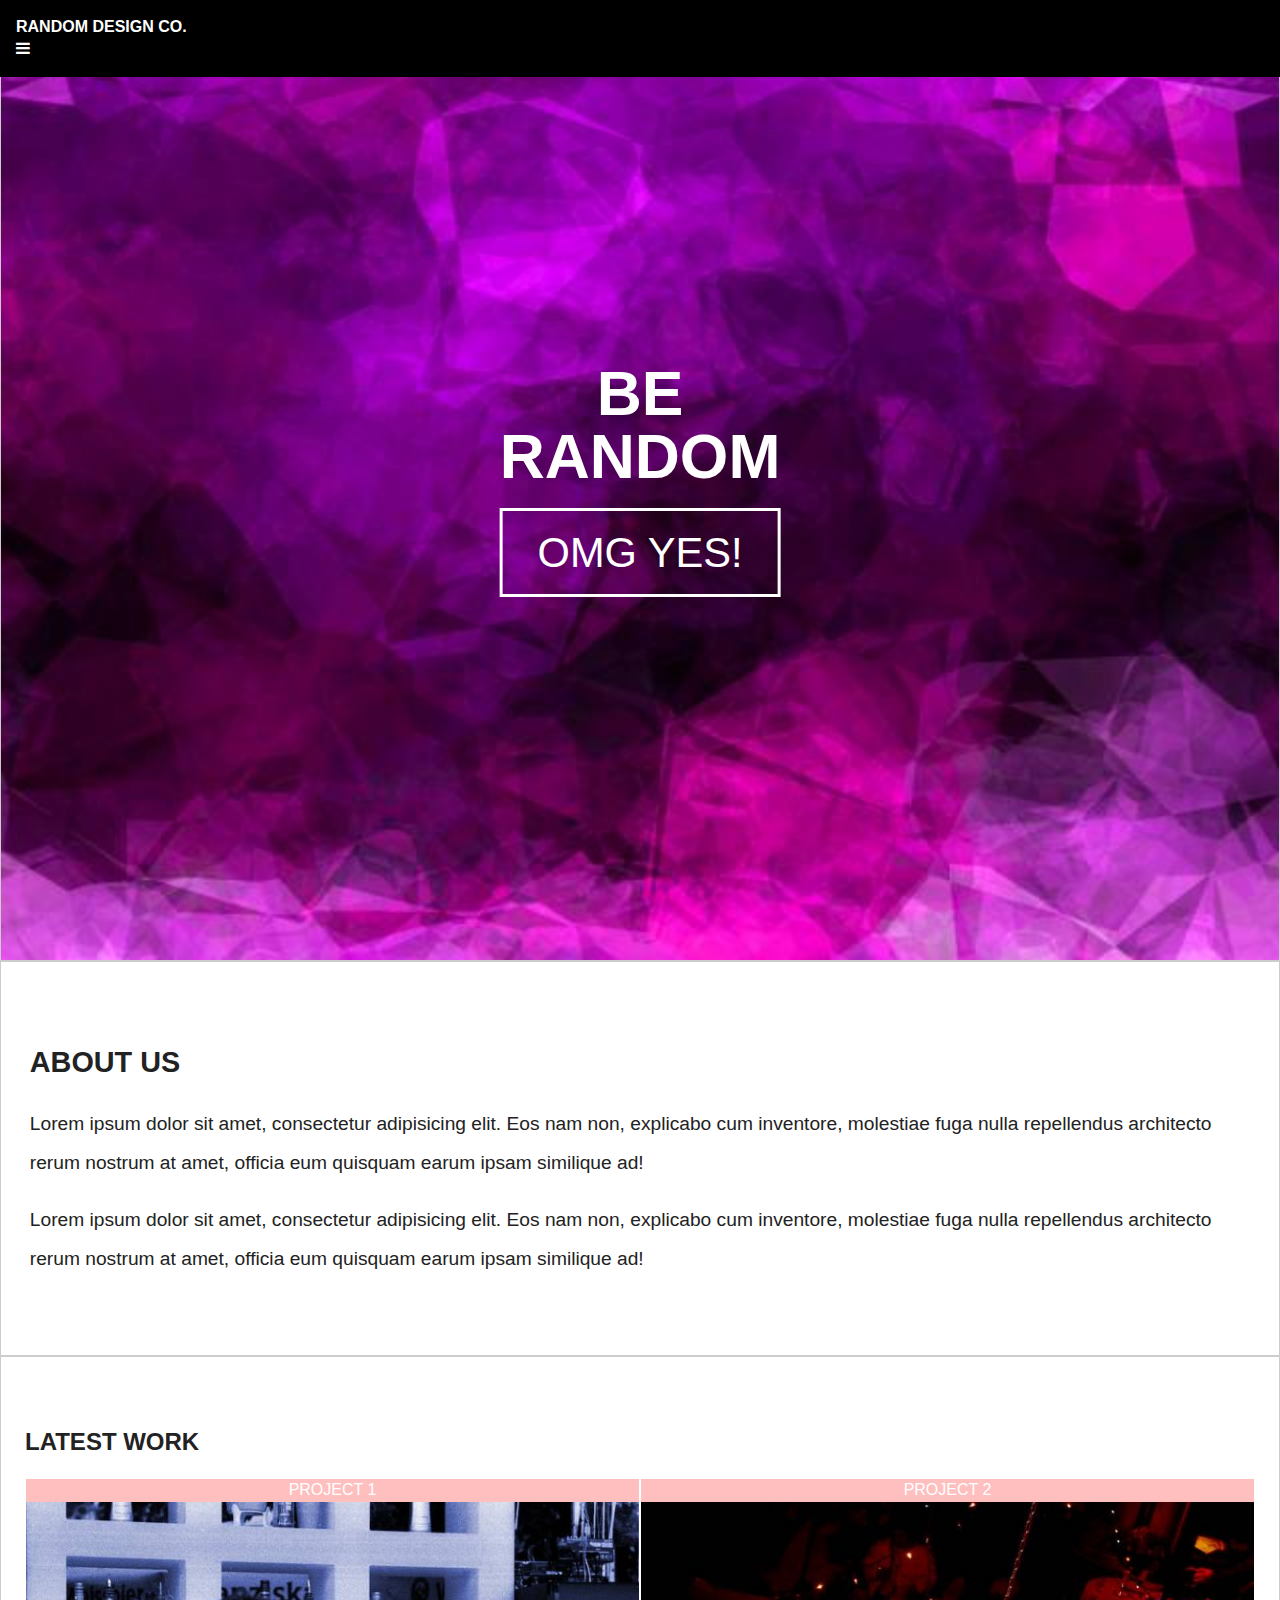
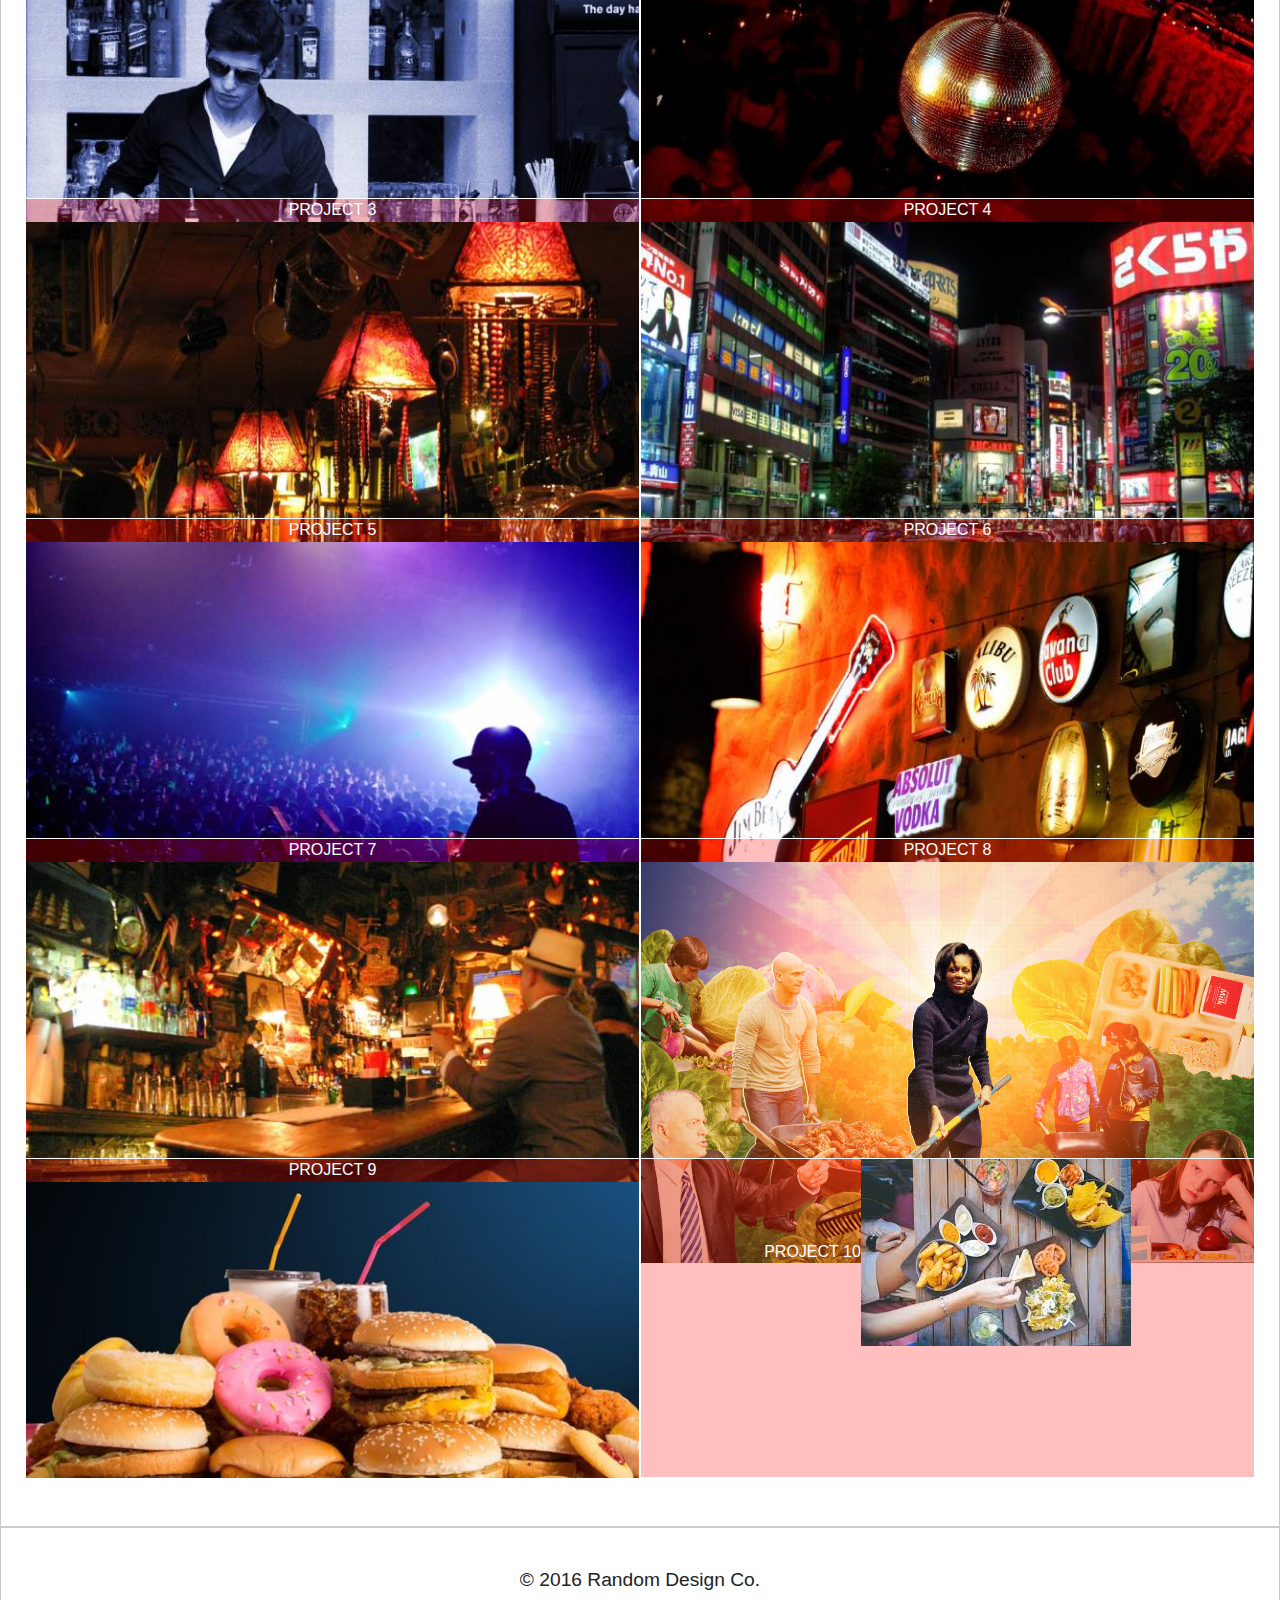
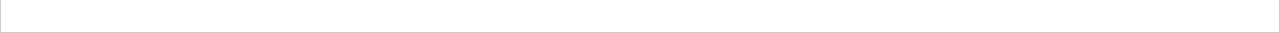
==== dynamic-content.html @ 79e0cf65 "Added dynamic html" ====
<!doctype html>
<html class="no-js" lang="">
    <head>
        <meta charset="utf-8">
        <meta http-equiv="x-ua-compatible" content="ie=edge">
        <title>Random Design Co</title>
        <meta name="description" content="">
        <meta name="viewport" content="width=device-width, initial-scale=1">

        <link rel="apple-touch-icon" href="apple-touch-icon.png">
        <!-- Place favicon.ico in the root directory -->
        <link rel="stylesheet" href="https://maxcdn.bootstrapcdn.com/font-awesome/4.7.0/css/font-awesome.min.css" />
        <link rel="stylesheet" href="css/normalize.css">
        <link rel="stylesheet" href="css/main.css">
        <script src="js/vendor/modernizr-2.8.3.min.js"></script>
    </head>
    <body>
        <!--[if lt IE 8]>
            <p class="browserupgrade">You are using an <strong>outdated</strong> browser. Please <a href="http://browsehappy.com/">upgrade your browser</a> to improve your experience.</p>
        <![endif]-->

        <!-- Add your site or application content here -->
        <header class="page-header">
          <h1>RANDOM DESIGN CO.</h1>
          <i class="fa fa-bars" aria-hidden="true"></i>
        </header>

        <section class="random">
          <div class="random_content">
            <h2>BE</h2>
            <h2>RANDOM</h2>
            <p>OMG YES!</p>
          </div>
          <img class="purple_bg" src="img/purple-bg.jpeg">
        </section>

        <section class="main">
          <h2>ABOUT US</h2>
          <p>Lorem ipsum dolor sit amet, consectetur adipisicing elit. Eos nam non, explicabo cum inventore, molestiae fuga nulla repellendus architecto rerum nostrum at amet, officia eum quisquam earum ipsam similique ad!</p>

          <p>Lorem ipsum dolor sit amet, consectetur adipisicing elit. Eos nam non, explicabo cum inventore, molestiae fuga nulla repellendus architecto rerum nostrum at amet, officia eum quisquam earum ipsam similique ad!</p>
        </section>

        <section class="latest_work">
          <h2>LATEST WORK</h2>
          <div class="grid">
            <article class="project">PROJECT 1<img src="img/1-cocktail.jpeg" alt="cocktail"></article>
            <article class="project">PROJECT 2<img src="img/2-disco.jpeg" alt="disco"></article>
            <article class="project">PROJECT 3<img src="img/3-bookstore.jpeg" alt="bookstore"></article>
            <article class="project">PROJECT 4<img src="img/4-traffic.jpeg" alt="traffic"></article>
            <article class="project">PROJECT 5<img src="img/5-concert.jpg" alt="concert"></article>
            <article class="project">PROJECT 6<img src="img/6-nightlife.jpg" alt="nighlife"></article>
            <article class="project">PROJECT 7<img src="img/7-bar.jpg" alt="bar"></article>
            <article class="project">PROJECT 8<img src="img/flotus.jpg" alt="first lady"></article>
            <article class="project">PROJECT 9<img src="img/junk.jpg" alt="junk"></article>
            <article class="project">PROJECT 10<img src="img/food.jpg" alt="food"></article>
          </div>
        </section>

          <footer class="page-footer">
           <p>© 2016 Random Design Co.</P>
          </footer>


          <script src="https://code.jquery.com/jquery-1.12.0.min.js"></script>
          <script>window.jQuery || document.write('<script src="js/vendor/jquery-1.12.0.min.js"><\/script>')</script>
          <script src="js/plugins.js"></script>
          <script src="js/main.js"></script>

          <!-- Google Analytics: change UA-XXXXX-X to be your site's ID. -->
          <script>
              (function(b,o,i,l,e,r){b.GoogleAnalyticsObject=l;b[l]||(b[l]=
              function(){(b[l].q=b[l].q||[]).push(arguments)});b[l].l=+new Date;
              e=o.createElement(i);r=o.getElementsByTagName(i)[0];
              e.src='https://www.google-analytics.com/analytics.js';
              r.parentNode.insertBefore(e,r)}(window,document,'script','ga'));
              ga('create','UA-XXXXX-X','auto');ga('send','pageview');
          </script>
      </body>
  </html>
---- css/main.css ----
/*! HTML5 Boilerplate v5.3.0 | MIT License | https://html5boilerplate.com/ */

/*
 * What follows is the result of much research on cross-browser styling.
 * Credit left inline and big thanks to Nicolas Gallagher, Jonathan Neal,
 * Kroc Camen, and the H5BP dev community and team.
 */

/* ==========================================================================
   Base styles: opinionated defaults
   ========================================================================== */

html {
    color: #222;
    font-size: 1em;
    line-height: 1.4;
}

/*
 * Remove text-shadow in selection highlight:
 * https://twitter.com/miketaylr/status/12228805301
 *
 * These selection rule sets have to be separate.
 * Customize the background color to match your design.
 */

::-moz-selection {
    background: #b3d4fc;
    text-shadow: none;
}

::selection {
    background: #b3d4fc;
    text-shadow: none;
}

/*
 * A better looking default horizontal rule
 */

hr {
    display: block;
    height: 1px;
    border: 0;
    border-top: 1px solid #ccc;
    margin: 1em 0;
    padding: 0;
}

/*
 * Remove the gap between audio, canvas, iframes,
 * images, videos and the bottom of their containers:
 * https://github.com/h5bp/html5-boilerplate/issues/440
 */

audio,
canvas,
iframe,
img,
svg,
video {
    vertical-align: middle;
}

/*
 * Remove default fieldset styles.
 */

fieldset {
    border: 0;
    margin: 0;
    padding: 0;
}

/*
 * Allow only vertical resizing of textareas.
 */

textarea {
    resize: vertical;
}

/* ==========================================================================
   Browser Upgrade Prompt
   ========================================================================== */

.browserupgrade {
    margin: 0.2em 0;
    background: #ccc;
    color: #000;
    padding: 0.2em 0;
}

/* ==========================================================================
   Author's custom styles
   ========================================================================== */
   html {
     box-sizing: border-box;
   }
   *, *:before, *:after {
     box-sizing: inherit;
   }
/*---header---*/

.page-header {
  position: fixed;
  top: 0;
  left: 0;
  width: 100%;
  background-color: #000;
  color: #fff;
  padding: 1em;
  z-index: 10;
}

.page-header h1 {
  font-size: 1em;
  text-transform: uppercase;
  margin: 0;
}

.fa fa-bars {
}
/*---random----*/
img {
  max-width: 100%;
}

.random {
  position: relative;
  font-size: 1.3em;
  color: #fff;
}

.purple_bg {
  display: block;
  border: 1px solid #CCC;
  position: relative;
  z-index: -10;
  width: 100%;
}

.random_content {
  position: absolute;
  top: 50%;
  left: 50%;
  transform: translate(-50%, -50%);
  text-align: center;
  font-size: 2em;
}

.random_content h2,
.random_content p {
  margin: 0;
  line-height: 1em;
}

.random_content p {
  border: 3px solid #fff;
  margin-top: 20px;
  padding: 0.5em;
}
/*--about us-----*/
.main {
  border: 1px solid #CCC;
  font-size: 1.2em;
  line-height: 2em;
  padding-left: 1.5em;
  padding-right: 1.5em;
  padding-top: 3em;
  padding-bottom: 3em;
}
/*------------------*/
.latest_work {
  border: 1px solid #CCC;
  padding-left: 1.5em;
  padding-right: 1.5em;
  padding-top: 3em;
  padding-bottom: 3em;
}
.project {
  border: 1px solid #fff;
  background:hsla(0,100%,50%,0.25);
  width: 50%;
  height: 20em;
  color: #fff;
  float: left;
}
.grid {
  max-width: 100%;
  overflow: auto;
  text-align: center;
}
/*---footer---*/
.page-footer {
  border: 1px solid #CCC;
  font-size: 1.2em;
  text-align: center;
  padding-top: 1em;
  padding-bottom: 1em;
  clear: both;
}




/* ==========================================================================
   Helper classes
   ========================================================================== */

/*
 * Hide visually and from screen readers
 */

.hidden {
    display: none !important;
}

/*
 * Hide only visually, but have it available for screen readers:
 * http://snook.ca/archives/html_and_css/hiding-content-for-accessibility
 */

.visuallyhidden {
    border: 0;
    clip: rect(0 0 0 0);
    height: 1px;
    margin: -1px;
    overflow: hidden;
    padding: 0;
    position: absolute;
    width: 1px;
}

/*
 * Extends the .visuallyhidden class to allow the element
 * to be focusable when navigated to via the keyboard:
 * https://www.drupal.org/node/897638
 */

.visuallyhidden.focusable:active,
.visuallyhidden.focusable:focus {
    clip: auto;
    height: auto;
    margin: 0;
    overflow: visible;
    position: static;
    width: auto;
}

/*
 * Hide visually and from screen readers, but maintain layout
 */

.invisible {
    visibility: hidden;
}

/*
 * Clearfix: contain floats
 *
 * For modern browsers
 * 1. The space content is one way to avoid an Opera bug when the
 *    `contenteditable` attribute is included anywhere else in the document.
 *    Otherwise it causes space to appear at the top and bottom of elements
 *    that receive the `clearfix` class.
 * 2. The use of `table` rather than `block` is only necessary if using
 *    `:before` to contain the top-margins of child elements.
 */

.clearfix:before,
.clearfix:after {
    content: " "; /* 1 */
    display: table; /* 2 */
}

.clearfix:after {
    clear: both;
}

/* ==========================================================================
   EXAMPLE Media Queries for Responsive Design.
   These examples override the primary ('mobile first') styles.
   Modify as content requires.
   ========================================================================== */

@media only screen and (min-width: 35em) {
    /* Style adjustments for viewports that meet the condition */
}

@media print,
       (-webkit-min-device-pixel-ratio: 1.25),
       (min-resolution: 1.25dppx),
       (min-resolution: 120dpi) {
    /* Style adjustments for high resolution devices */
}

/* ==========================================================================
   Print styles.
   Inlined to avoid the additional HTTP request:
   http://www.phpied.com/delay-loading-your-print-css/
   ========================================================================== */

@media print {
    *,
    *:before,
    *:after,
    *:first-letter,
    *:first-line {
        background: transparent !important;
        color: #000 !important; /* Black prints faster:
                                   http://www.sanbeiji.com/archives/953 */
        box-shadow: none !important;
        text-shadow: none !important;
    }

    a,
    a:visited {
        text-decoration: underline;
    }

    a[href]:after {
        content: " (" attr(href) ")";
    }

    abbr[title]:after {
        content: " (" attr(title) ")";
    }

    /*
     * Don't show links that are fragment identifiers,
     * or use the `javascript:` pseudo protocol
     */

    a[href^="#"]:after,
    a[href^="javascript:"]:after {
        content: "";
    }

    pre,
    blockquote {
        border: 1px solid #999;
        page-break-inside: avoid;
    }

    /*
     * Printing Tables:
     * http://css-discuss.incutio.com/wiki/Printing_Tables
     */

    thead {
        display: table-header-group;
    }

    tr,
    img {
        page-break-inside: avoid;
    }

    img {
        max-width: 100% !important;
    }

    p,
    h2,
    h3 {
        orphans: 3;
        widows: 3;
    }

    h2,
    h3 {
        page-break-after: avoid;
    }
}
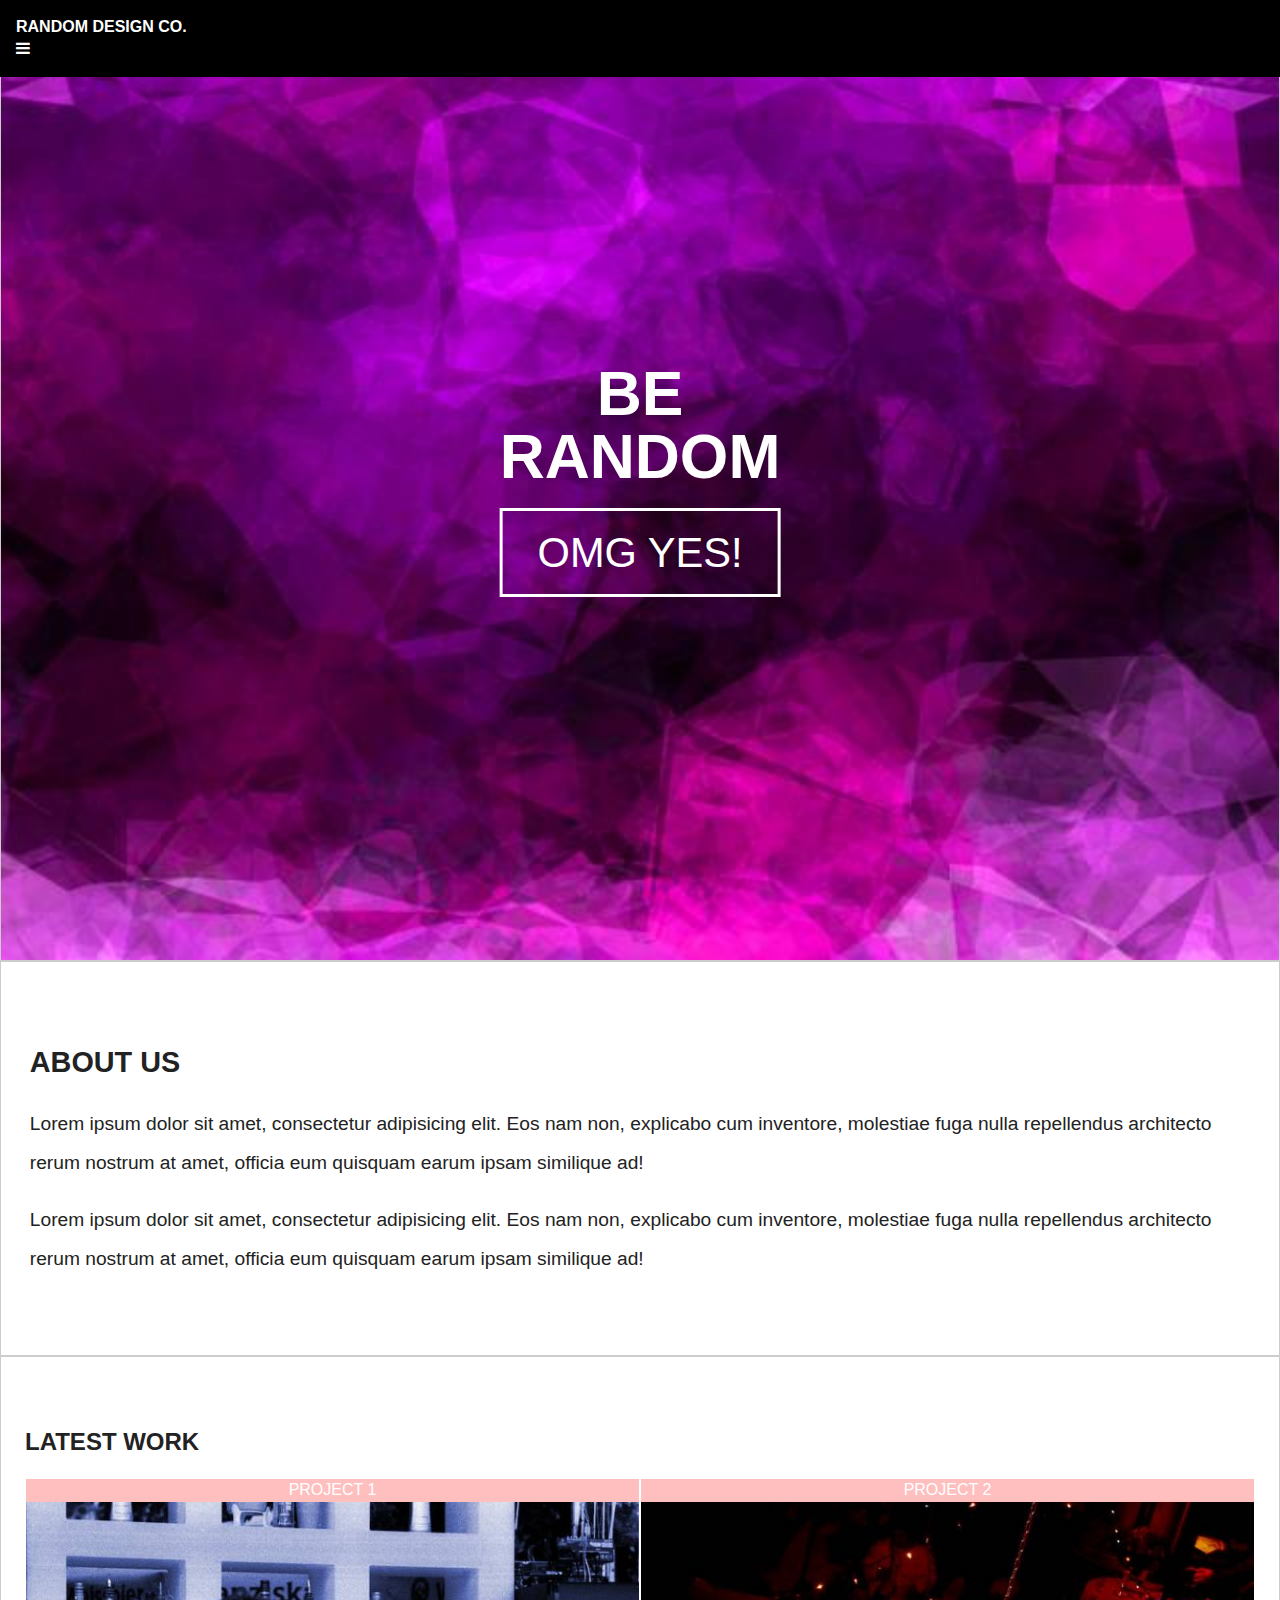
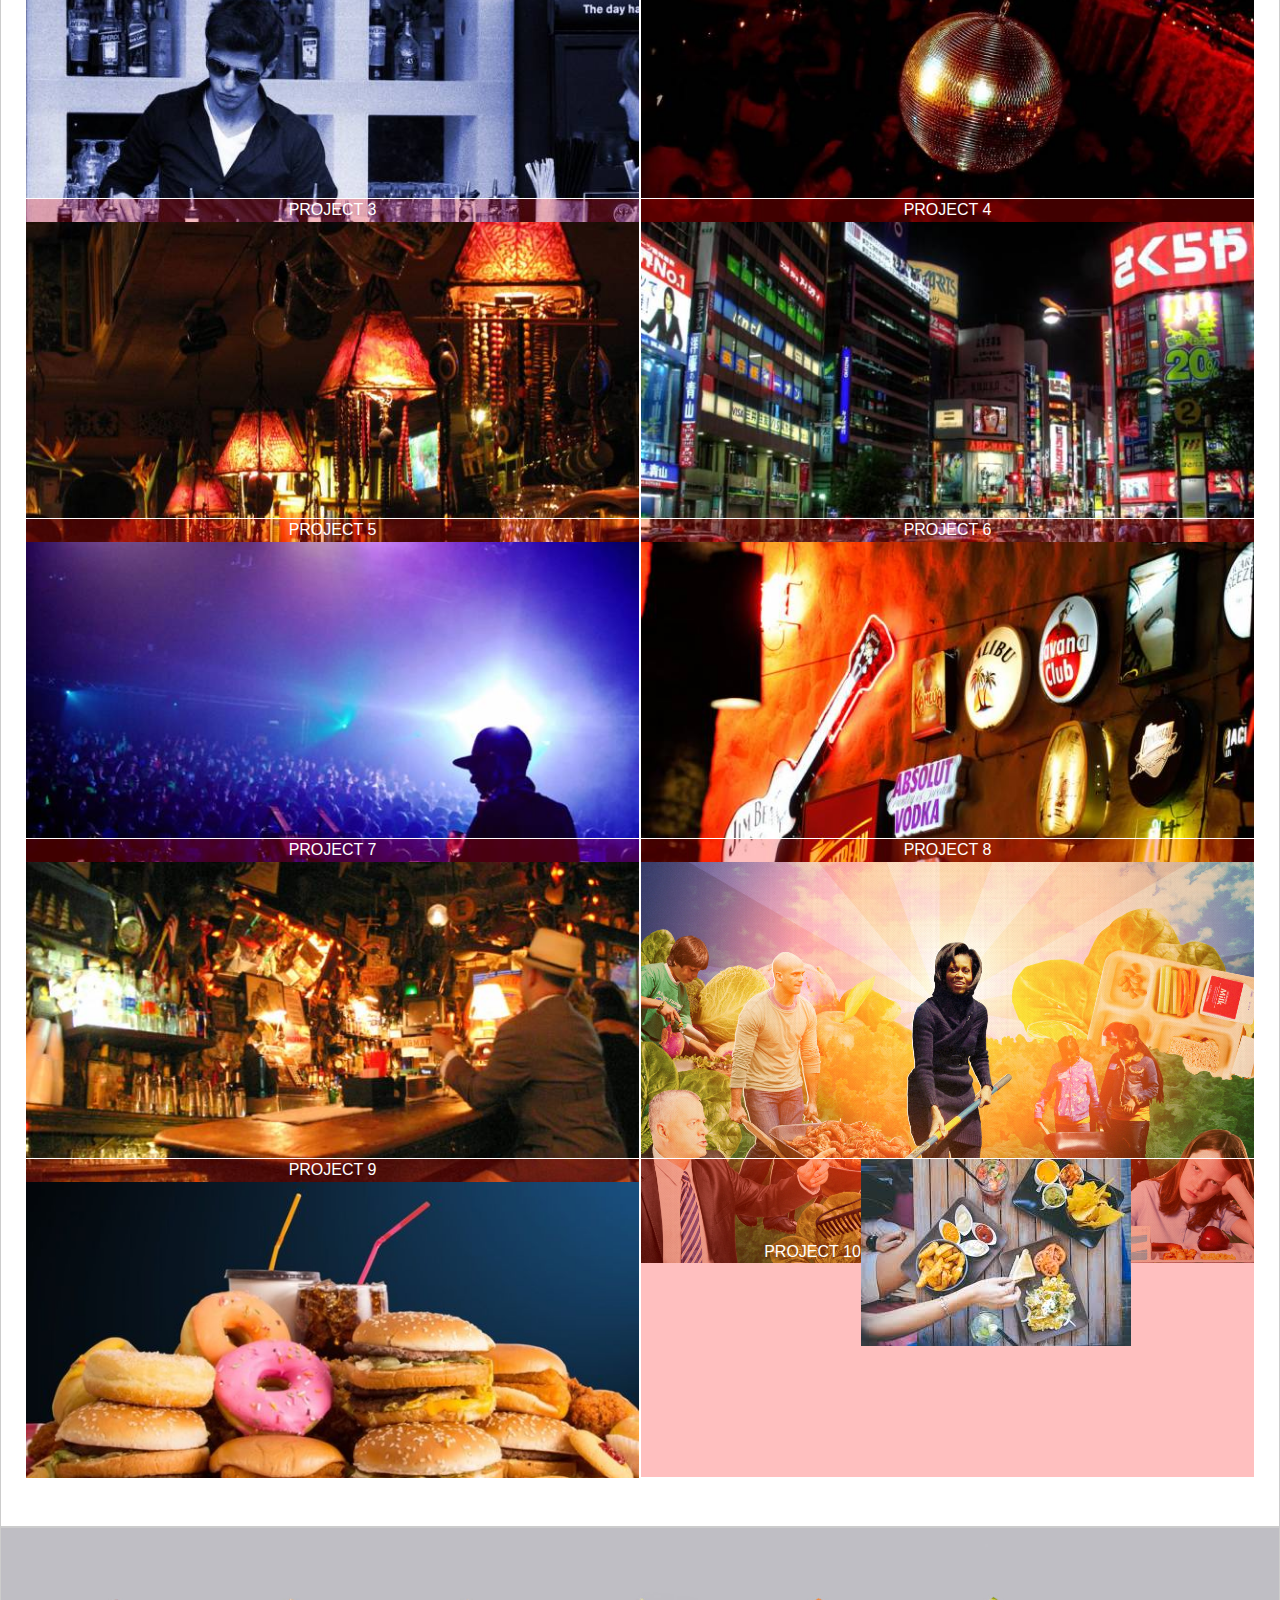
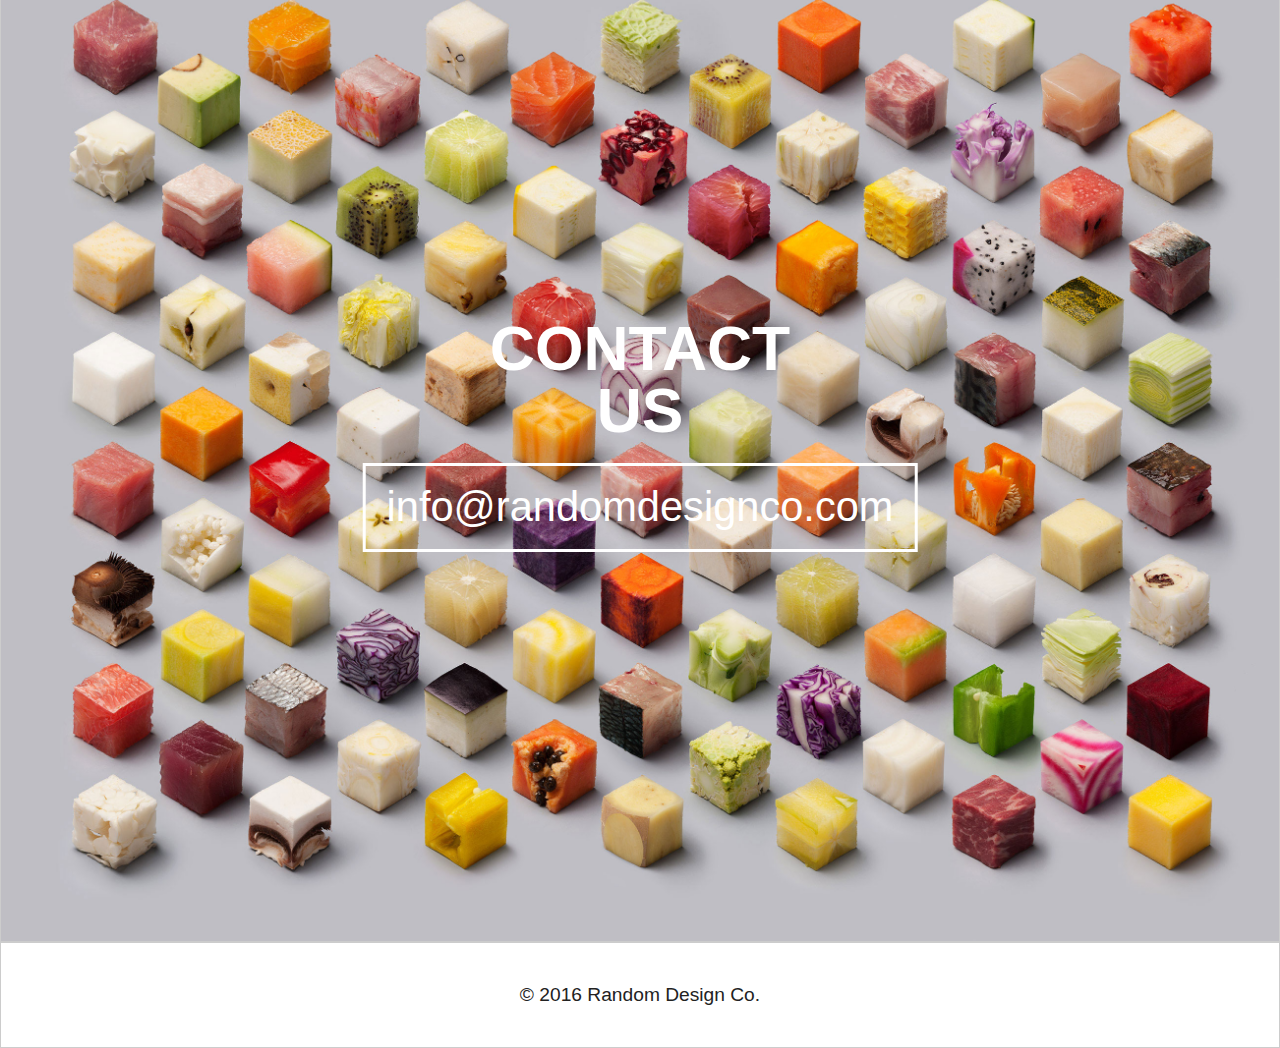
==== commit 1278d05a: "Added content" ====
--- a/dynamic-content.html
+++ b/dynamic-content.html
@@ -57,6 +57,15 @@
           </div>
         </section>
 
+        <section class="random">
+          <div class="random_content">
+            <h2>CONTACT</h2>
+            <h2>US</h2>
+            <p>info@randomdesignco.com</p>
+          </div>
+          <img class="purple_bg" src="img/cubes.jpg">
+        </section>
+
           <footer class="page-footer">
            <p>© 2016 Random Design Co.</P>
           </footer>
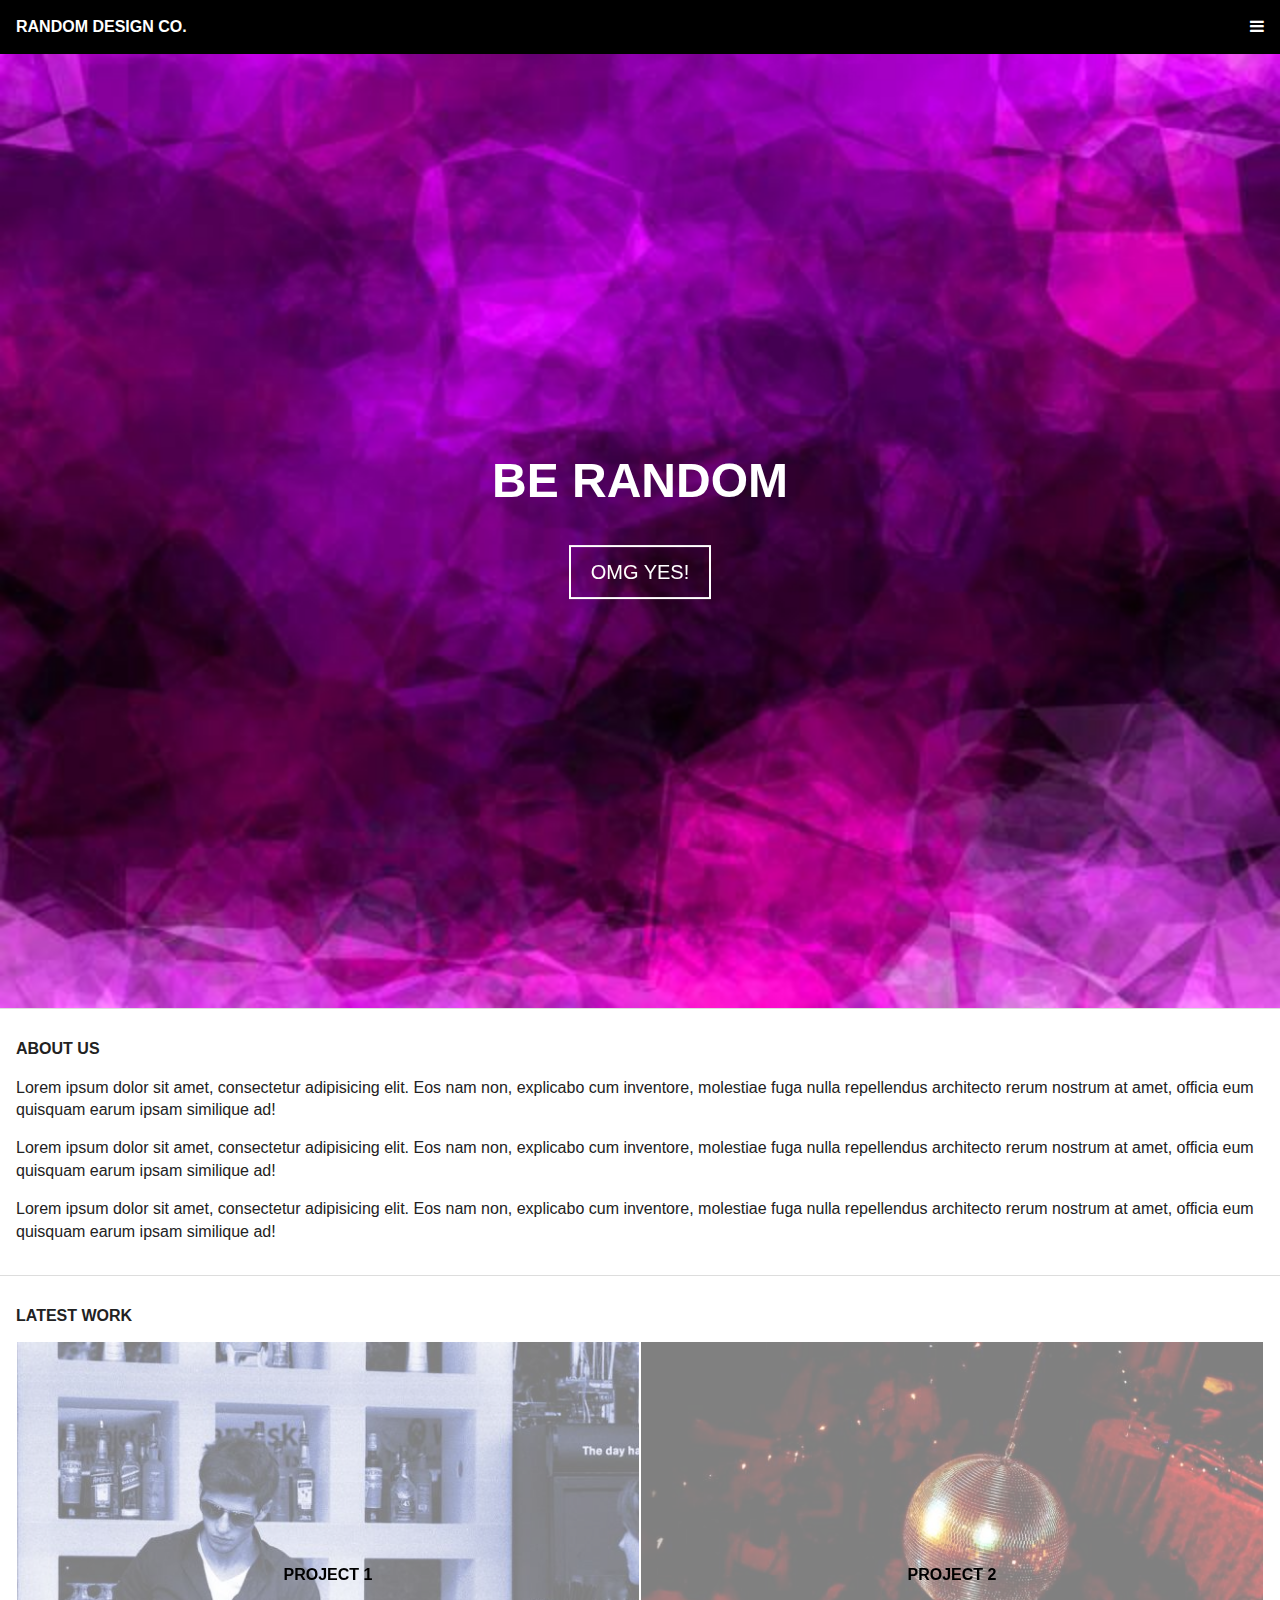
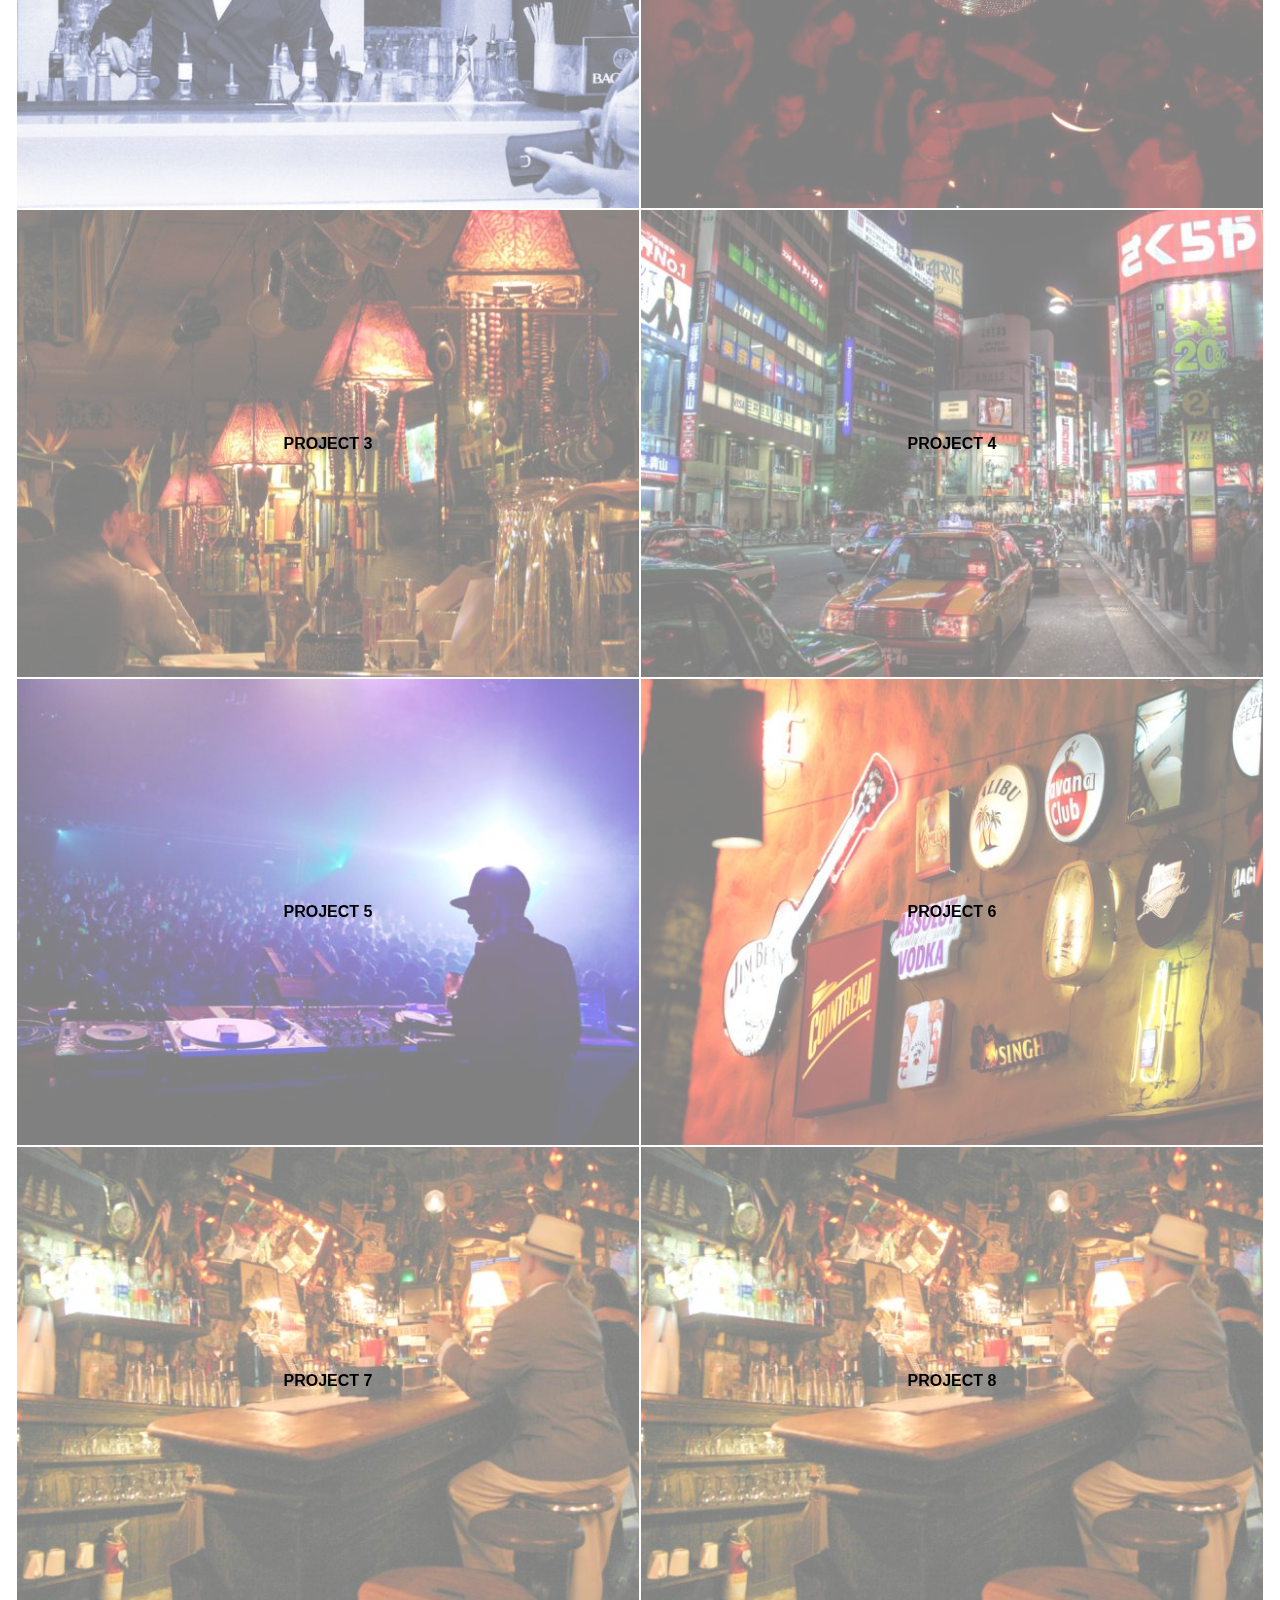
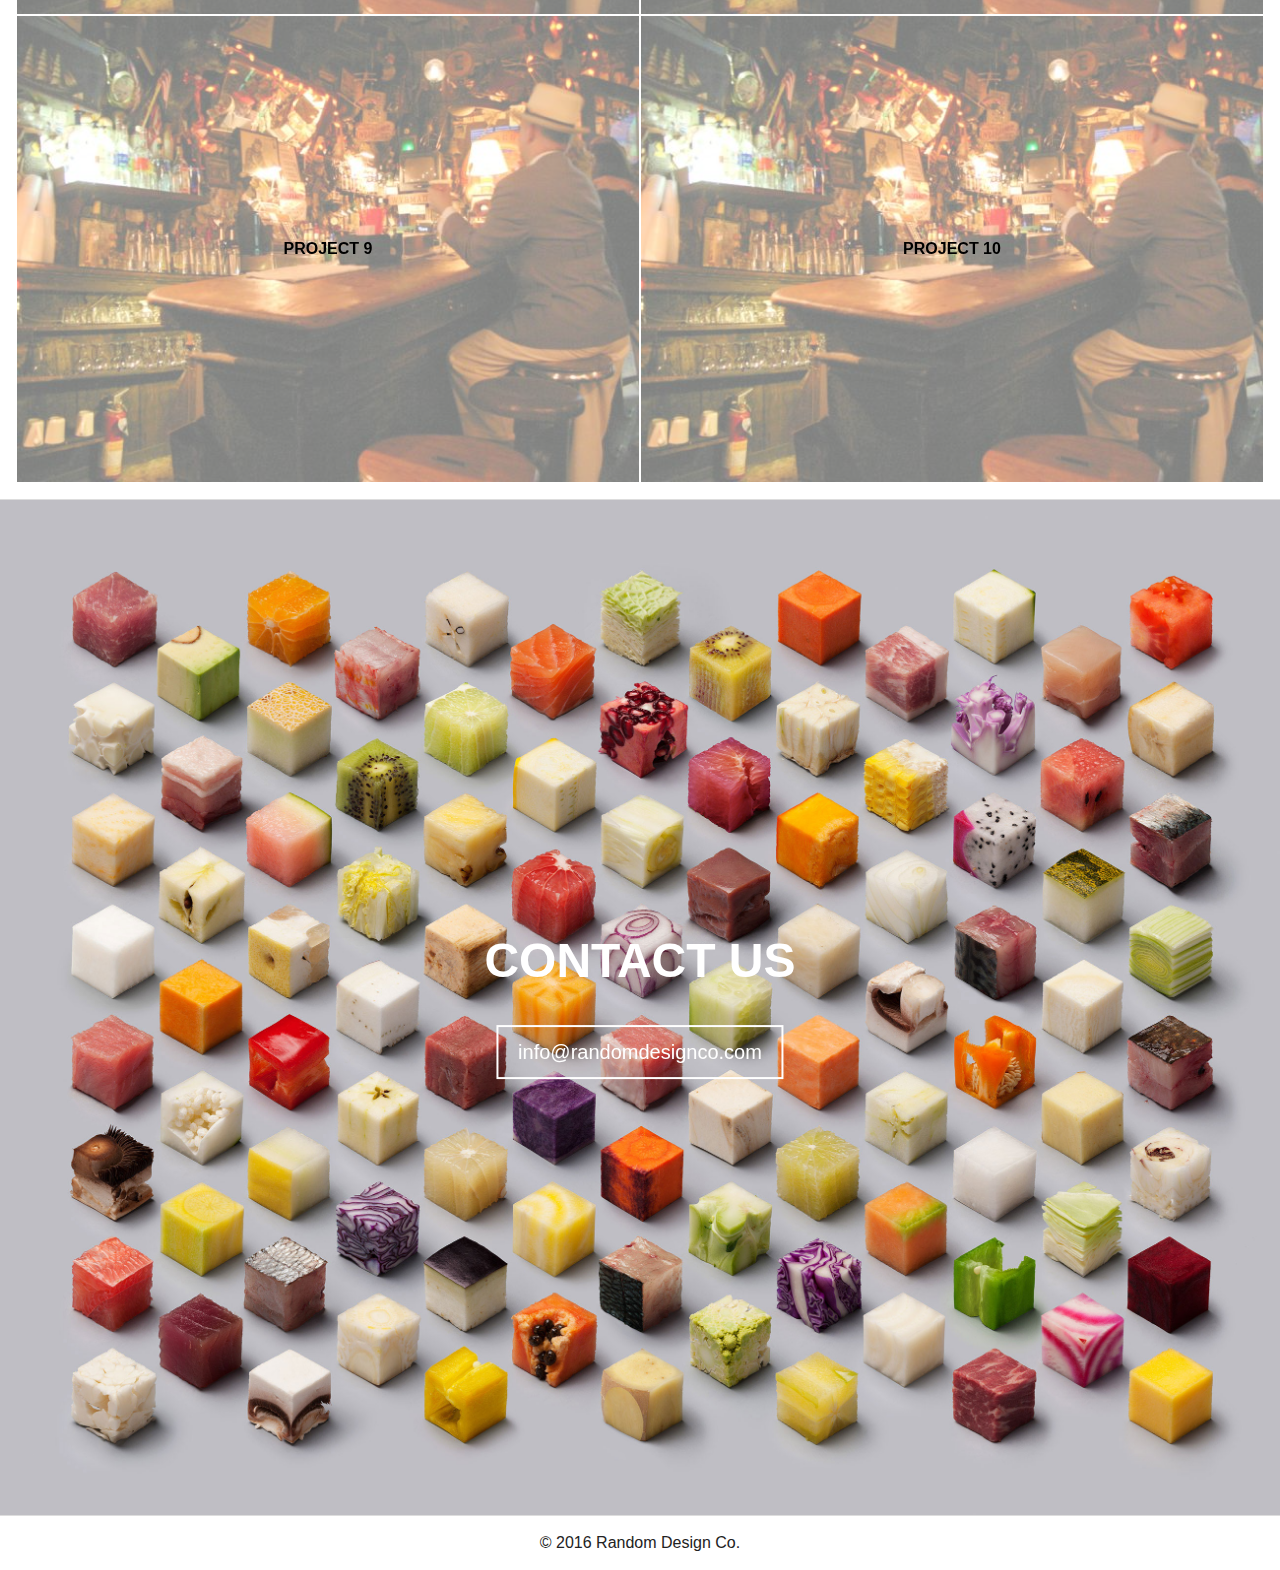
==== commit 8040a85b: "Added content from tutorial" ====
--- a/dynamic-content.html
+++ b/dynamic-content.html
@@ -22,53 +22,104 @@
         <!-- Add your site or application content here -->
         <header class="page-header">
           <h1>RANDOM DESIGN CO.</h1>
-          <i class="fa fa-bars" aria-hidden="true"></i>
+          <nav class="main-nav">
+             <i class="fa fa-bars" aria-hidden="true"></i>
+          </nav>
         </header>
 
-        <section class="random">
-          <div class="random_content">
-            <h2>BE</h2>
-            <h2>RANDOM</h2>
-            <p>OMG YES!</p>
-          </div>
-          <img class="purple_bg" src="img/purple-bg.jpeg">
+        <section class="page-section jumbotron">
+          <div class="jumbotron_content">
+           <h2>Be Random</h2>
+           <a href="#" class="btn">OMG YES!</a>
+         </div>
+         <img class="jumbotron_bg" src="img/purple-bg.jpeg" alt="abstract purple">
         </section>
 
-        <section class="main">
-          <h2>ABOUT US</h2>
+        <section class="page-section">
+          <h2>About Us</h2>
           <p>Lorem ipsum dolor sit amet, consectetur adipisicing elit. Eos nam non, explicabo cum inventore, molestiae fuga nulla repellendus architecto rerum nostrum at amet, officia eum quisquam earum ipsam similique ad!</p>
-
+          <p>Lorem ipsum dolor sit amet, consectetur adipisicing elit. Eos nam non, explicabo cum inventore, molestiae fuga nulla repellendus architecto rerum nostrum at amet, officia eum quisquam earum ipsam similique ad!</p>
           <p>Lorem ipsum dolor sit amet, consectetur adipisicing elit. Eos nam non, explicabo cum inventore, molestiae fuga nulla repellendus architecto rerum nostrum at amet, officia eum quisquam earum ipsam similique ad!</p>
         </section>
 
-        <section class="latest_work">
+        <section class="page-section">
           <h2>LATEST WORK</h2>
-          <div class="grid">
-            <article class="project">PROJECT 1<img src="img/1-cocktail.jpeg" alt="cocktail"></article>
-            <article class="project">PROJECT 2<img src="img/2-disco.jpeg" alt="disco"></article>
-            <article class="project">PROJECT 3<img src="img/3-bookstore.jpeg" alt="bookstore"></article>
-            <article class="project">PROJECT 4<img src="img/4-traffic.jpeg" alt="traffic"></article>
-            <article class="project">PROJECT 5<img src="img/5-concert.jpg" alt="concert"></article>
-            <article class="project">PROJECT 6<img src="img/6-nightlife.jpg" alt="nighlife"></article>
-            <article class="project">PROJECT 7<img src="img/7-bar.jpg" alt="bar"></article>
-            <article class="project">PROJECT 8<img src="img/flotus.jpg" alt="first lady"></article>
-            <article class="project">PROJECT 9<img src="img/junk.jpg" alt="junk"></article>
-            <article class="project">PROJECT 10<img src="img/food.jpg" alt="food"></article>
-          </div>
+
+          <div class="clearfix">
+          <a href="#">
+            <article class="project-thumb">
+              <h3>PROJECT 1</h3>
+              <img src="img/1-cocktail.jpeg" alt"cocktail">
+            </article>
+          </a>
+          <a href="#">
+            <article class="project-thumb">
+              <h3>PROJECT 2</h3>
+              <img src="img/2-disco.jpeg" alt"disco">
+            </article>
+          </a>
+          <a href="#">
+            <article class="project-thumb">
+              <h3>PROJECT 3</h3>
+              <img src="img/3-bookstore.jpeg" alt"bookstore">
+            </article>
+          </a>
+          <a href="#">
+            <article class="project-thumb">
+              <h3>PROJECT 4</h3>
+              <img src="img/4-traffic.jpeg" alt"traffic">
+            </article>
+          </a>
+          <a href="#">
+            <article class="project-thumb">
+              <h3>PROJECT 5</h3>
+              <img src="img/5-concert.jpg" alt"concert">
+            </article>
+          </a>
+          <a href="#">
+            <article class="project-thumb">
+              <h3>PROJECT 6</h3>
+              <img src="img/6-nightlife.jpg" alt"nightlife">
+            </article>
+          </a>
+          <a href="#">
+            <article class="project-thumb">
+              <h3>PROJECT 7</h3>
+              <img src="img/7-bar.jpg" alt"background">
+            </article>
+          </a>
+          <a href="#">
+            <article class="project-thumb">
+              <h3>PROJECT 8</h3>
+              <img src="img/7-bar.jpg" alt"background">
+            </article>
+          </a>
+          <a href="#">
+            <article class="project-thumb">
+              <h3>PROJECT 9</h3>
+              <img src="img/7-bar.jpg" alt"background">
+            </article>
+          </a>
+          <a href="#">
+            <article class="project-thumb">
+              <h3>PROJECT 10</h3>
+              <img src="img/7-bar.jpg" alt"background">
+            </article>
+          </a>
+        </div>
         </section>
 
-        <section class="random">
-          <div class="random_content">
-            <h2>CONTACT</h2>
-            <h2>US</h2>
-            <p>info@randomdesignco.com</p>
-          </div>
-          <img class="purple_bg" src="img/cubes.jpg">
+        <section class="page-section jumbotron">
+          <div class="jumbotron_content">
+           <h2>Contact Us</h2>
+           <a href="#" class="btn">info@randomdesignco.com</a>
+         </div>
+         <img class="jumbotron_bg" src="img/cubes.jpg" alt="food cubes">
         </section>
 
-          <footer class="page-footer">
-           <p>© 2016 Random Design Co.</P>
-          </footer>
+        <footer class="page-footer">
+          <p>© 2016 Random Design Co.</P>
+        </footer>
 
 
           <script src="https://code.jquery.com/jquery-1.12.0.min.js"></script>
--- a/css/main.css
+++ b/css/main.css
@@ -94,116 +94,139 @@
 /* ==========================================================================
    Author's custom styles
    ========================================================================== */
-   html {
-     box-sizing: border-box;
-   }
-   *, *:before, *:after {
-     box-sizing: inherit;
-   }
-/*---header---*/
+html {
+  box-sizing: border-box;
+}
+*, *:before, *:after {
+  box-sizing: inherit;
+}
+
+body {
+  padding-top: 3em;
+}
+
+h1,
+h2,
+h3,
+h4,
+h5 {
+  font-size: 1em;
+  text-transform: uppercase;
+}
+
+ img {
+   max-width: 100%;
+ }
 
 .page-header {
+  background: #000;
+  color: white;
+  padding: 1em;
   position: fixed;
   top: 0;
   left: 0;
   width: 100%;
-  background-color: #000;
+}
+
+.page-header h1 {
+  margin: 0;
+}
+
+.page-header .main-nav {
+  position: absolute;
+  top: 1em;
+  right: 1em;
+}
+
+.page-section {
+  padding: 1em;
+  border-bottom: 1px solid #ddd;
+}
+
+.btn {
+  display: inline-block;
+  font-size: 1.25em;
+  border: 0.125em solid #000;
+  padding: 0.75em 1em;
+  text-decoration: none;
+  color: #000;
+}
+
+.btn:hover {
+  background: #000;
   color: #fff;
-  padding: 1em;
-  z-index: 10;
-}
-
-.page-header h1 {
-  font-size: 1em;
-  text-transform: uppercase;
-  margin: 0;
-}
-
-.fa fa-bars {
-}
-/*---random----*/
-img {
-  max-width: 100%;
-}
-
-.random {
+}
+.jumbotron {
+  padding: 0;
   position: relative;
-  font-size: 1.3em;
-  color: #fff;
-}
-
-.purple_bg {
-  display: block;
-  border: 1px solid #CCC;
+}
+
+.jumbotron_bg {
   position: relative;
   z-index: -10;
+  display: block;
   width: 100%;
 }
 
-.random_content {
+.jumbotron_content {
   position: absolute;
   top: 50%;
   left: 50%;
   transform: translate(-50%, -50%);
   text-align: center;
-  font-size: 2em;
-}
-
-.random_content h2,
-.random_content p {
+  line-height: 1;
+  color: #fff;
+}
+
+.jumbotron_content h2 {
+  margin-top: 0;
+  font-size: 3em;
+}
+
+.jumbotron_content .btn {
+  color: #fff;
+  border-color: #fff;
+}
+
+.jumbotron_content .btn:hover {
+  background-color: #fff;
+  color: #000;
+}
+
+.project-thumb {
+  position: relative;
+  width: 50%;
+  float: left;
+  background-color: hsla(0, 100%, 100%, 0.5);
+  border: 1px solid white;
+}
+
+.project-thumb:hover {
+  background-color: hsla(0, 0%, 0%, 0.75);
+}
+
+.project-thumb img {
+  position: relative;
+  z-index: -10;
+}
+
+.project-thumb h3 {
+  position: absolute;
+  top: 50%;
+  left: 50%;
+  transform: translate(-50%, -50%);
   margin: 0;
-  line-height: 1em;
-}
-
-.random_content p {
-  border: 3px solid #fff;
-  margin-top: 20px;
-  padding: 0.5em;
-}
-/*--about us-----*/
-.main {
-  border: 1px solid #CCC;
-  font-size: 1.2em;
-  line-height: 2em;
-  padding-left: 1.5em;
-  padding-right: 1.5em;
-  padding-top: 3em;
-  padding-bottom: 3em;
-}
-/*------------------*/
-.latest_work {
-  border: 1px solid #CCC;
-  padding-left: 1.5em;
-  padding-right: 1.5em;
-  padding-top: 3em;
-  padding-bottom: 3em;
-}
-.project {
-  border: 1px solid #fff;
-  background:hsla(0,100%,50%,0.25);
-  width: 50%;
-  height: 20em;
+  text-align: center;
+  color: #000;
+}
+
+.project-thumb:hover h3 {
   color: #fff;
-  float: left;
-}
-.grid {
-  max-width: 100%;
-  overflow: auto;
+}
+
+.page-footer {
   text-align: center;
 }
-/*---footer---*/
-.page-footer {
-  border: 1px solid #CCC;
-  font-size: 1.2em;
-  text-align: center;
-  padding-top: 1em;
-  padding-bottom: 1em;
-  clear: both;
-}
-
-
-
-
 /* ==========================================================================
    Helper classes
    ========================================================================== */
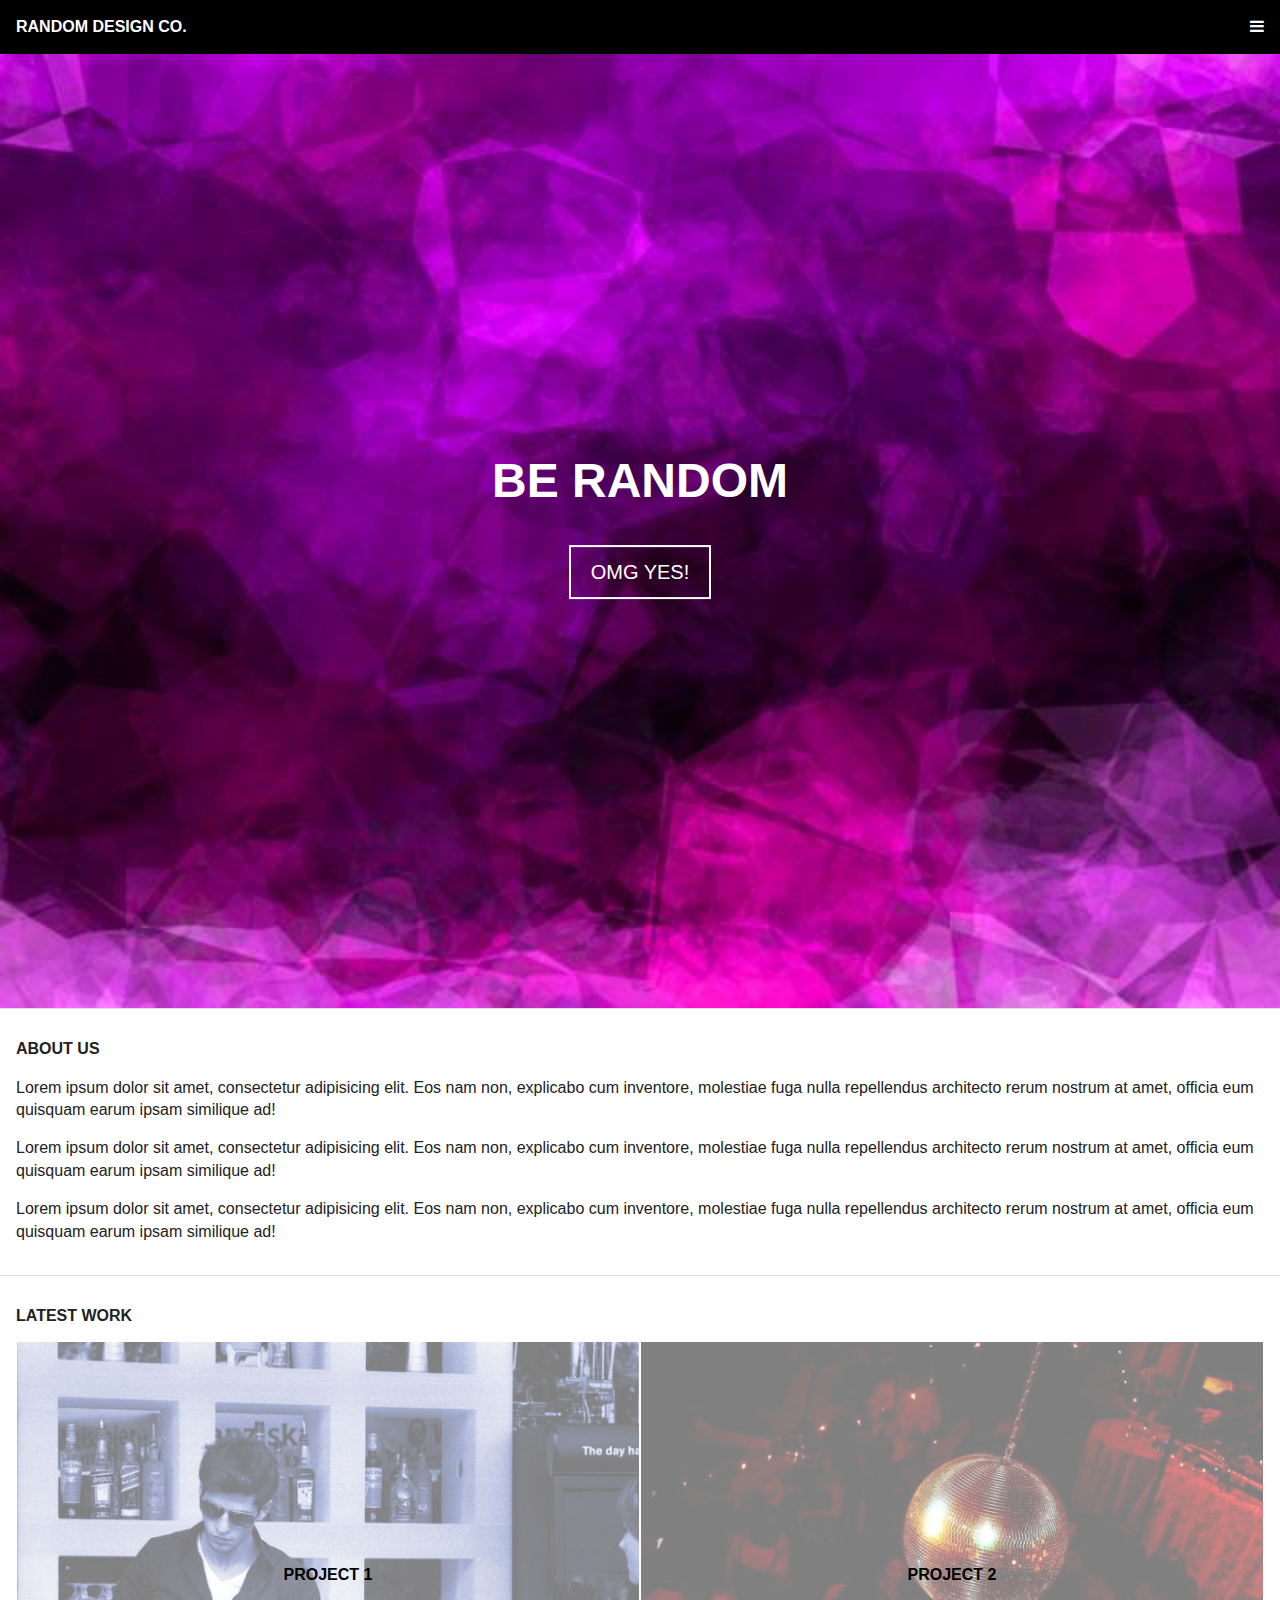
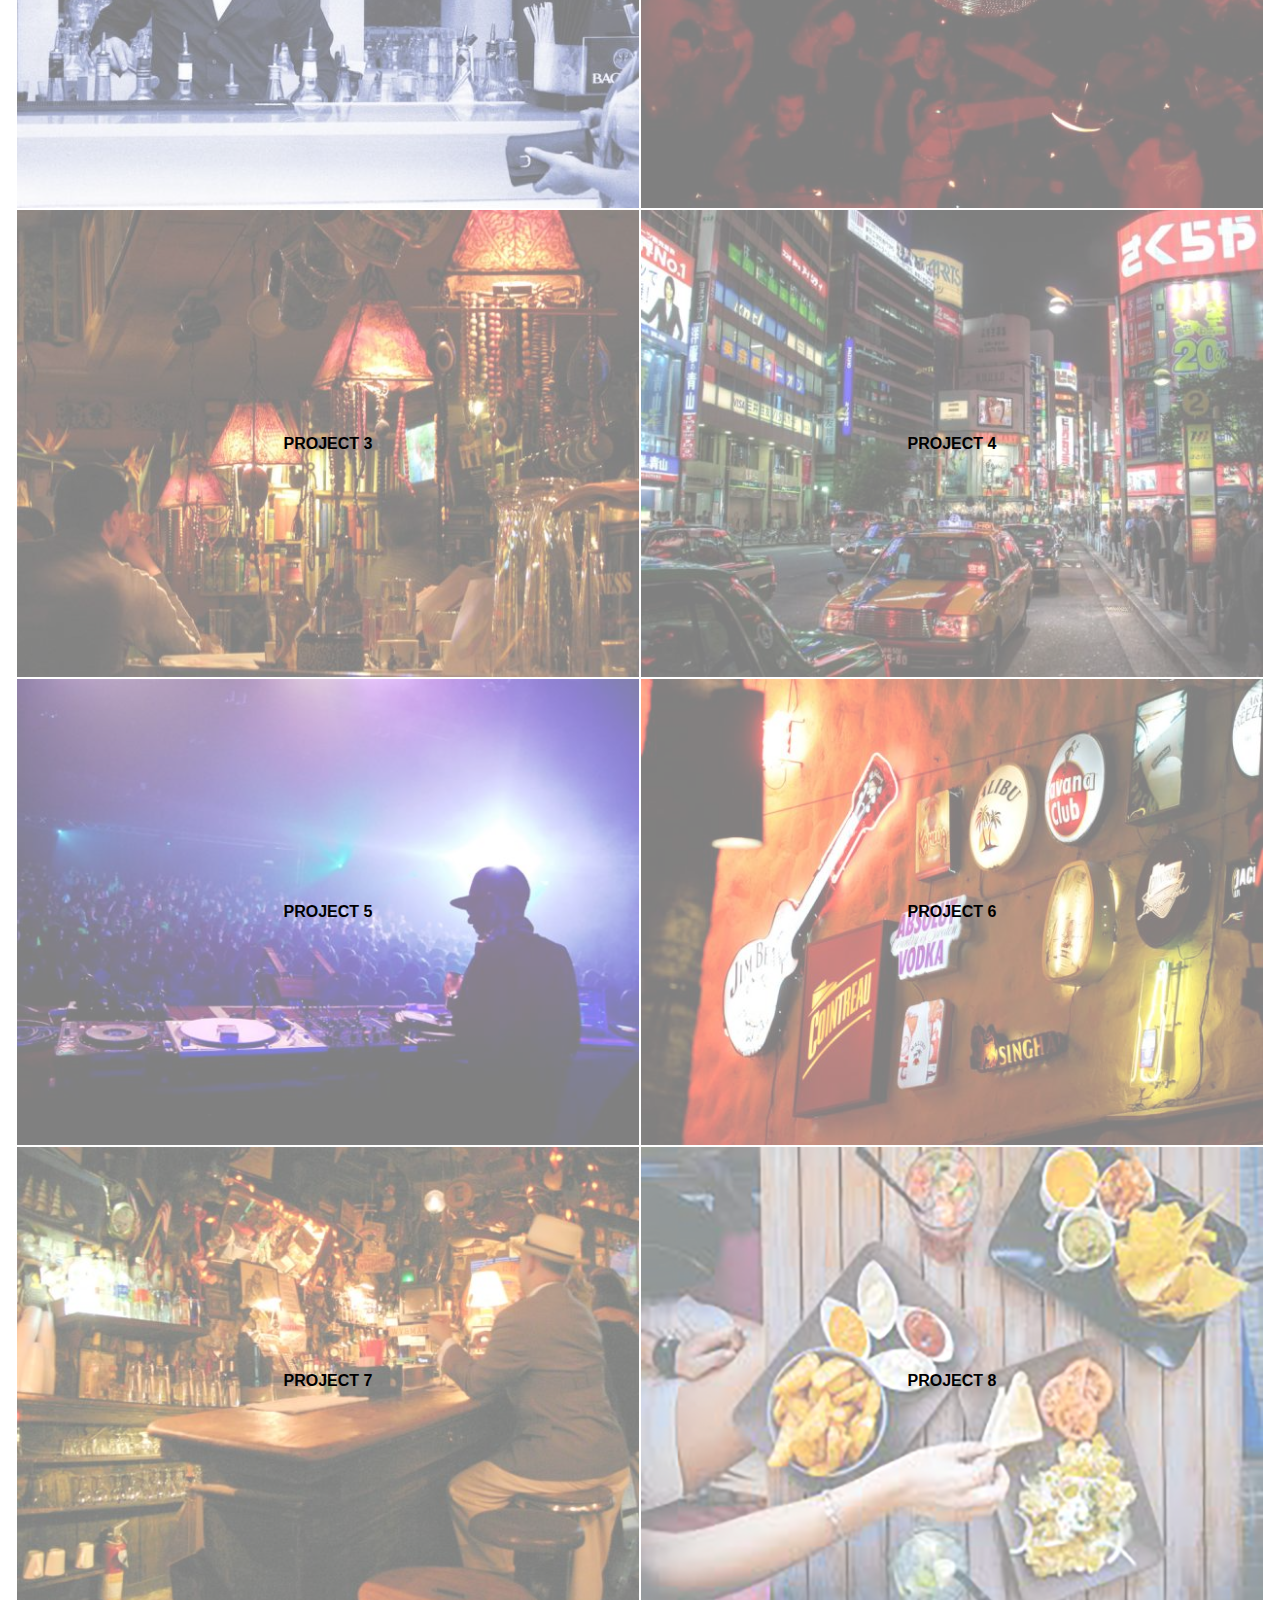
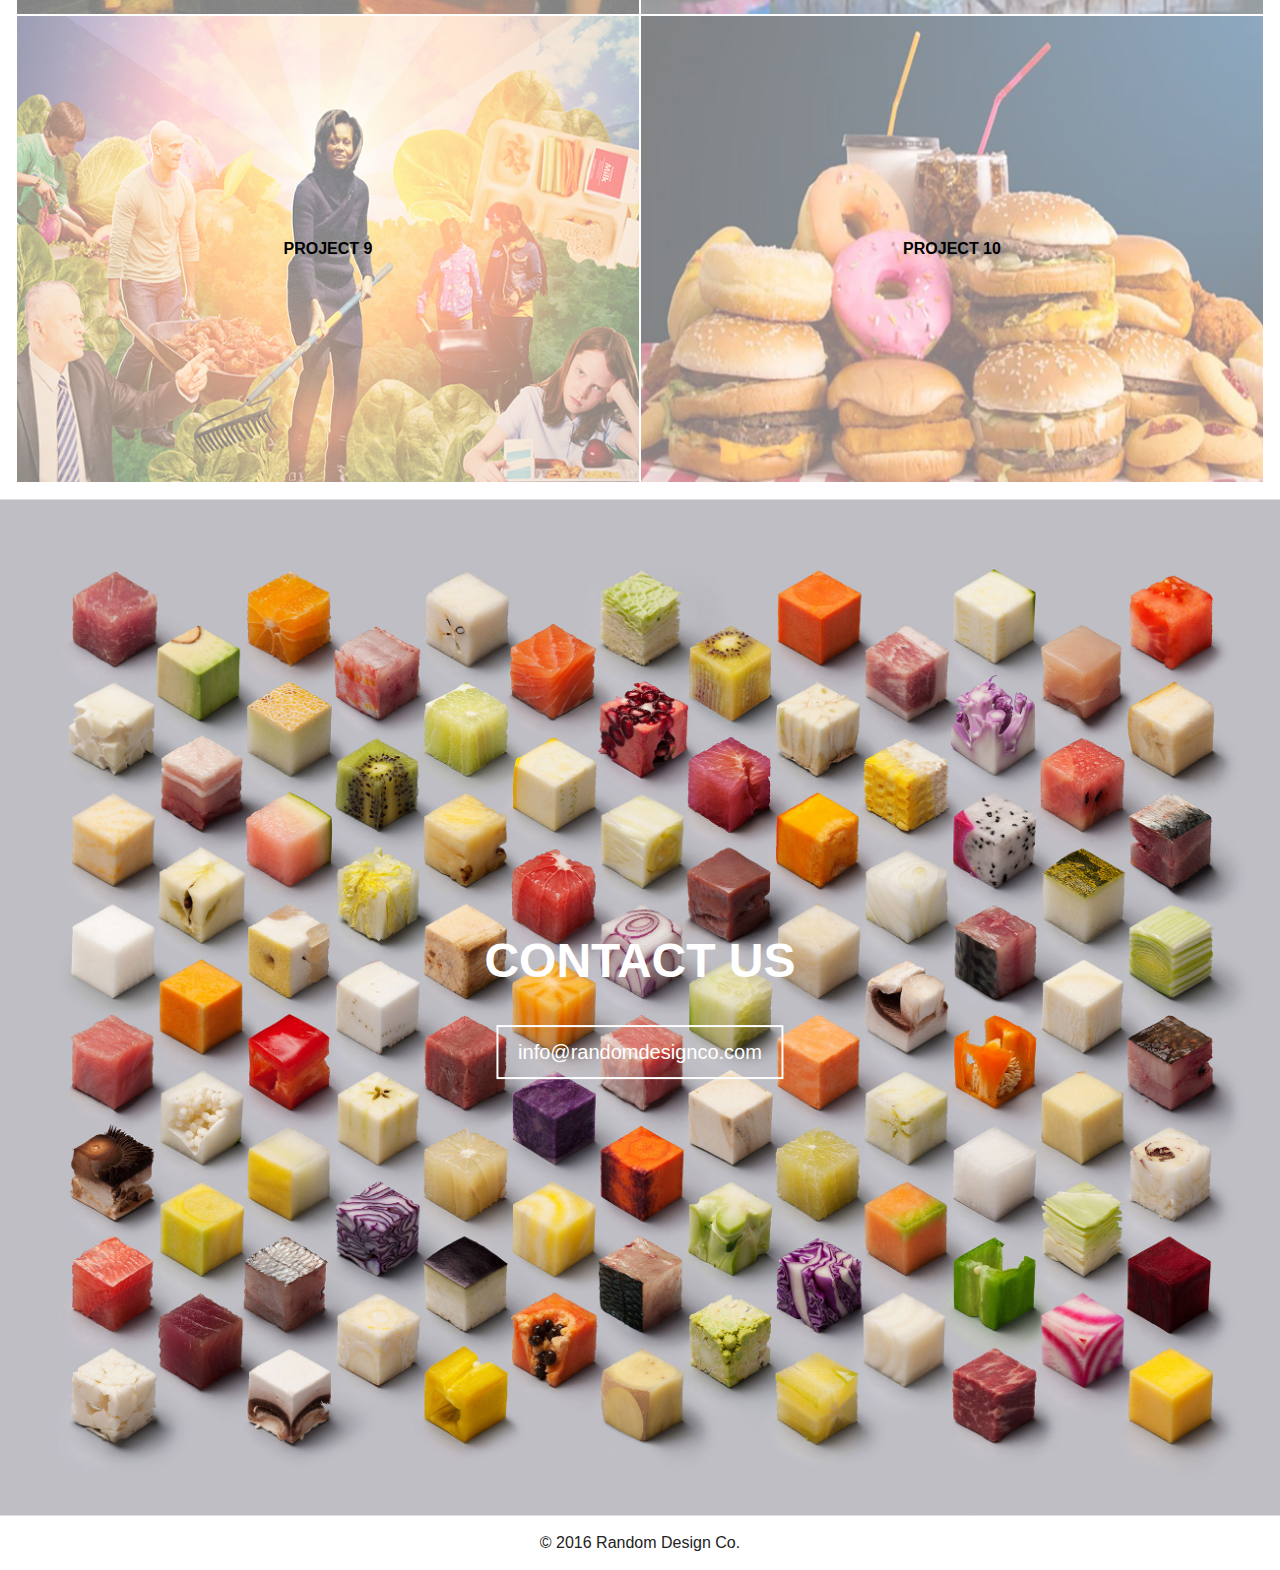
==== commit eb4fa93d: "Added resized images" ====
--- a/dynamic-content.html
+++ b/dynamic-content.html
@@ -85,25 +85,25 @@
           <a href="#">
             <article class="project-thumb">
               <h3>PROJECT 7</h3>
-              <img src="img/7-bar.jpg" alt"background">
+              <img src="img/7-bar.jpg" alt"bar">
             </article>
           </a>
           <a href="#">
             <article class="project-thumb">
               <h3>PROJECT 8</h3>
-              <img src="img/7-bar.jpg" alt"background">
+              <img src="img/food.jpg" alt"food">
             </article>
           </a>
           <a href="#">
             <article class="project-thumb">
               <h3>PROJECT 9</h3>
-              <img src="img/7-bar.jpg" alt"background">
+              <img src="img/flotus.jpg" alt"first lady">
             </article>
           </a>
           <a href="#">
             <article class="project-thumb">
               <h3>PROJECT 10</h3>
-              <img src="img/7-bar.jpg" alt"background">
+              <img src="img/junk.jpg" alt"junk food">
             </article>
           </a>
         </div>
--- a/css/main.css
+++ b/css/main.css
@@ -126,6 +126,7 @@
   top: 0;
   left: 0;
   width: 100%;
+  z-index: 10;
 }
 
 .page-header h1 {
